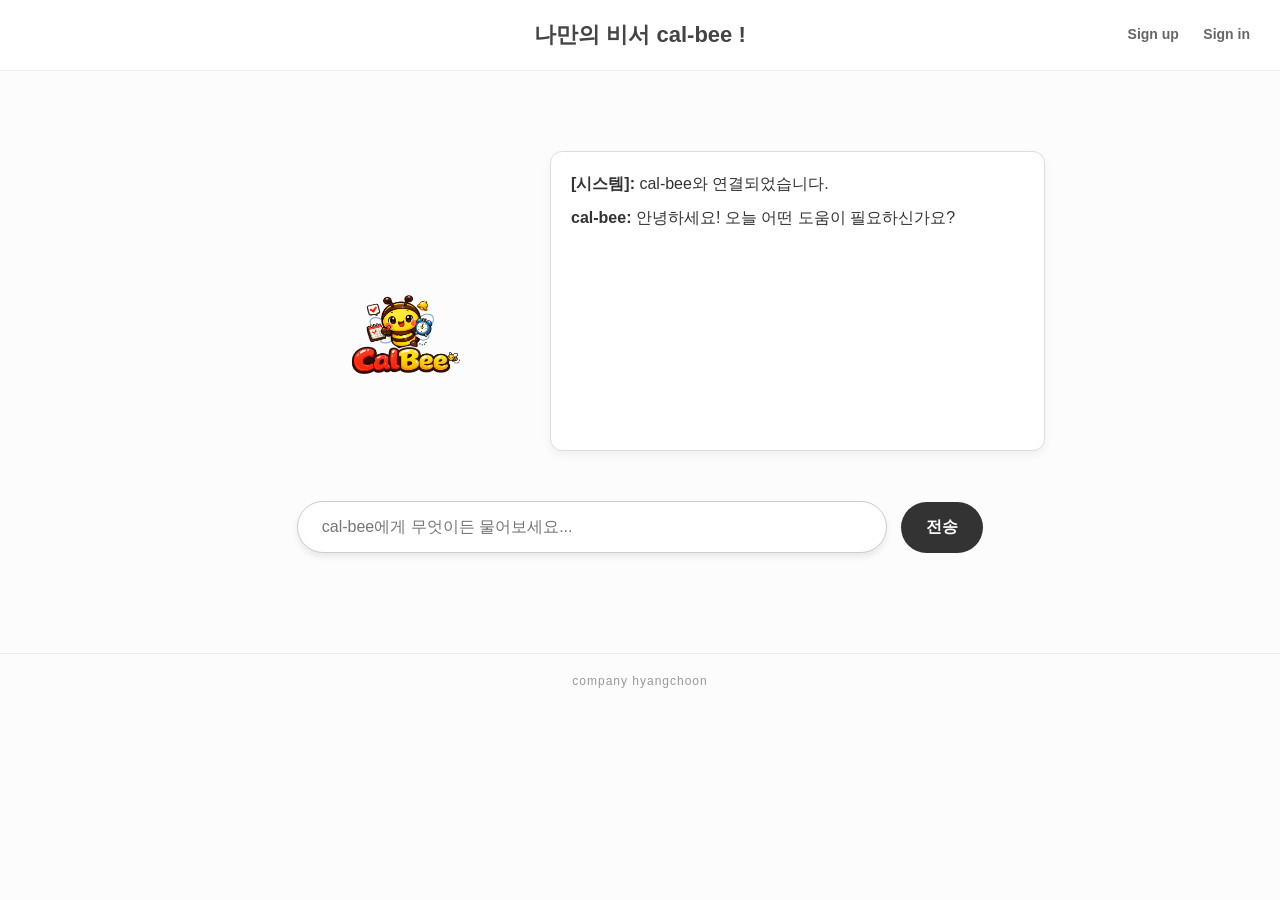
==== front/index.html @ 5ac11e1f "flask 적용하고 html과 server.py 파일 작성완료" ====
<!DOCTYPE html>
<html lang="ko">
<head>
    <meta charset="UTF-8">
    <meta name="viewport" content="width=device-width, initial-scale=1.0">
    <title>나만의 비서 cal-bee</title>
    <link rel="stylesheet" href="style.css">
</head>
<body>

    <!-- 헤더 -->
    <header>
        <h1>나만의 비서 cal-bee !</h1>
        <div class="nav-menu">
            <a href="#">Sign up</a>
            <a href="#">Sign in</a>
        </div>
    </header>

    <!-- 메인 -->
    <main>
        <!-- 로고와 대화 로그 영역 -->
        <div class="content-wrapper clearfix">
            <div class="logo-section">
                <img src="/src/calbee-logo2.png">
            </div>
            <div class="chat-log-section">
                <div class="chat-box">
                    <p><strong>[시스템]:</strong> cal-bee와 연결되었습니다.</p>
                    <p><strong>cal-bee:</strong> 안녕하세요! 오늘 어떤 도움이 필요하신가요?</p>
                    <!-- 추후 사용자와의 대화 내용이 스크립트를 통해 이곳에 추가됩니다 -->
                </div>
            </div>
        </div>

        <!-- 하단 채팅/검색 입력 영역 -->
        <div class="search-input-section">
            <input type="text" placeholder="cal-bee에게 무엇이든 물어보세요..." autocomplete="off">
            <button type="button">전송</button>
        </div>
    </main>

    <!-- 푸터 -->
    <footer>
        <p>company hyangchoon</p>
    </footer>

</body>
</html>
---- front/style.css ----
/* 기본 여백 초기화 및 폰트 설정 */
body {
    font-family: '맑은 고딕', 'Malgun Gothic', sans-serif;
    margin: 0;
    padding: 0;
    background-color: #fcfcfc;
    color: #333;
}

/* 헤더 영역 */
header {
    position: relative;
    background-color: #ffffff;
    padding: 20px;
    border-bottom: 1px solid #eaeaea;
    text-align: center;
}

header h1 {
    margin: 0;
    font-size: 22px;
    color: #444;
}

/* 우측 사이드 네비게이션 (절대 위치로 우측 정렬) */
.nav-menu {
    position: absolute;
    top: 50%;
    right: 30px;
    margin-top: -10px; /* 세로 중앙 정렬을 위한 보정 */
}

.nav-menu a {
    text-decoration: none;
    color: #666;
    margin-left: 20px;
    font-size: 14px;
    font-weight: bold;
}

.nav-menu a:hover {
    color: #ffb700;
}

/* 메인 콘텐츠 영역 */
main {
    max-width: 900px;
    margin: 80px auto;
    padding: 0 20px;
}

/* 로고와 채팅 로그를 담는 래퍼 */
.content-wrapper {
    width: 100%;
    margin-bottom: 50px;
}

/* 중앙 기준 살짝 좌측의 로고 영역 (float 사용) */
.logo-section {
    float: left;
    width: 40%; /* 왼쪽 40% 차지 */
    text-align: right; /* 이미지가 채팅창 쪽(우측)으로 붙도록 설정 */
    padding-right: 5%;
    box-sizing: border-box;
}

.logo-section img {
    /* 1. 이미지 크기 키우기 */
    width: 200px; /* 원하는 크기만큼 픽셀(px) 숫자를 늘리거나 줄여보세요 (예: 250px) */
    max-width: 100%; 
    height: auto;
    
    /* 2. 이미지를 하단으로 내리기 */
    margin-top: 130px; /* 채팅박스 높이(300px)를 고려해 아래로 쑥 밀어냅니다. 
                          이미지 크기를 바꿨다면 이 여백 숫자도 조절해서 높낮이를 맞춰주세요. */
}


/* 우측의 채팅 로그 박스 영역 (float 사용) */
.chat-log-section {
    float: left;
    width: 55%; /* 오른쪽 55% 차지 */
    box-sizing: border-box;
}

.chat-box {
    width: 100%;
    height: 300px;
    background-color: #ffffff;
    border: 1px solid #ddd;
    border-radius: 12px;
    padding: 20px;
    box-sizing: border-box;
    box-shadow: 0 4px 10px rgba(0,0,0,0.05);
    overflow-y: auto;

}


.chat-box p {
    margin: 0 0 10px 0;
    line-height: 1.5;
}

/* float 해제를 위한 clearfix */
.clearfix::after {
    content: "";
    display: block;
    clear: both;
}

/* 하단 중앙 검색엔진 스타일의 채팅 입력 블럭 */
.search-input-section {
    text-align: center;
    clear: both; /* 위쪽 float 요소들의 영향을 받지 않도록 함 */
}

.search-input-section input[type="text"] {
    width: 60%;
    padding: 16px 24px;
    font-size: 16px;
    border: 1px solid #ccc;
    border-radius: 30px; /* 둥근 검색창 디자인 */
    box-shadow: 0 4px 6px rgba(0,0,0,0.08);
    outline: none;
    transition: border-color 0.3s;
}

.search-input-section input[type="text"]:focus {
    border-color: #ffb700;
}

.search-input-section button {
    padding: 15px 25px;
    font-size: 16px;
    background-color: #333;
    color: white;
    border: none;
    border-radius: 30px;
    margin-left: 10px;
    cursor: pointer;
    font-weight: bold;
}

.search-input-section button:hover {
    background-color: #555;
}

/* 푸터 영역 */
footer {
    text-align: center;
    margin-top: 100px;
    padding: 20px;
    border-top: 1px solid #eaeaea;
}

footer p {
    margin: 0;
    font-size: 12px;
    color: #999;
    letter-spacing: 1px;
}
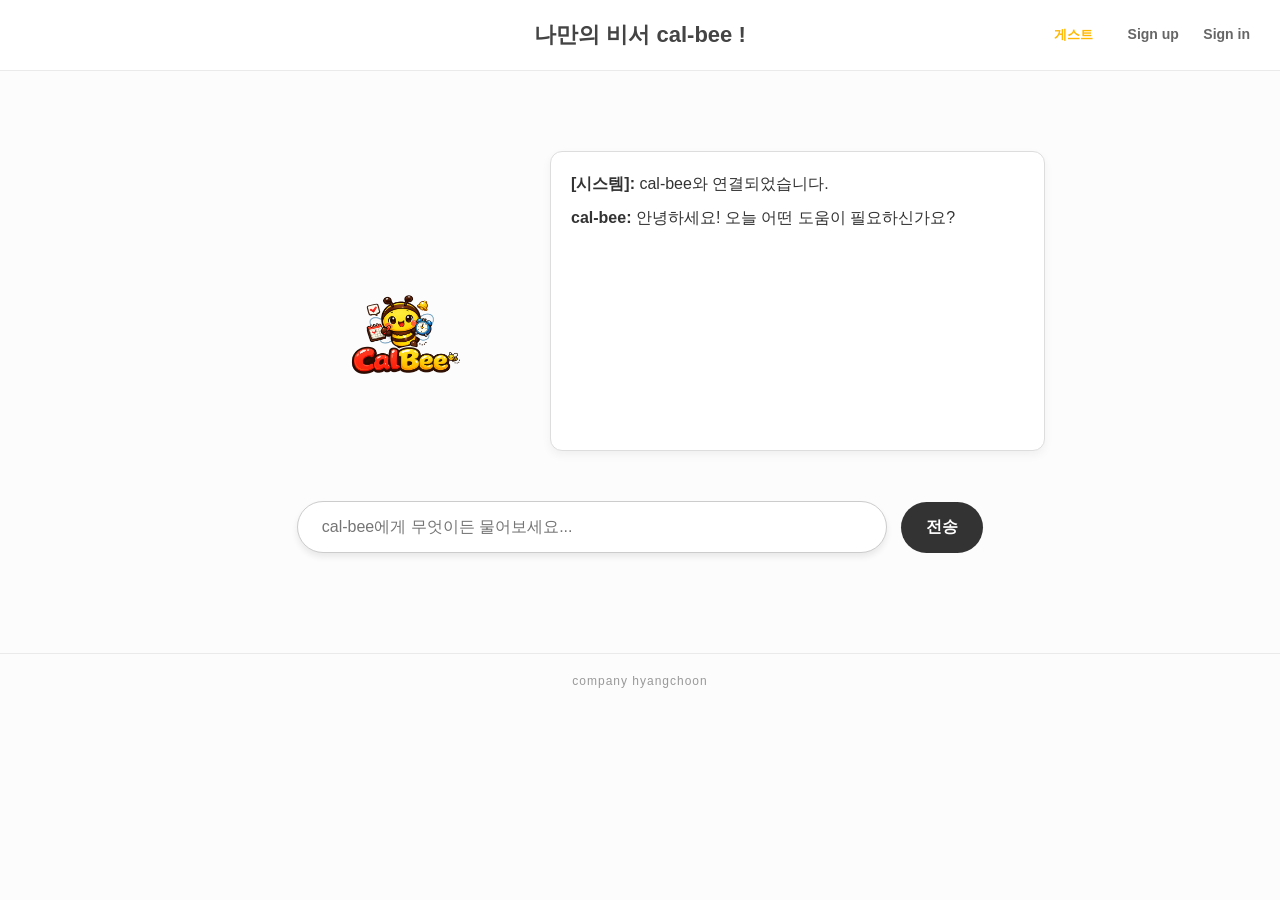
==== commit b3a3154f: "mvc 패턴 적용하여 server 파일과 app 파일 분리함" ====
--- a/front/index.html
+++ b/front/index.html
@@ -8,12 +8,28 @@
 </head>
 <body>
 
+    <!-- 로그인/회원가입 모달 -->
+    <div id="modal-overlay" class="modal-overlay hidden">
+        <div class="modal">
+            <h2 id="modal-title">로그인</h2>
+            <input type="text" id="modal-id" placeholder="아이디">
+            <input type="password" id="modal-pw" placeholder="비밀번호">
+            <p id="modal-message"></p>
+            <div class="modal-buttons">
+                <button id="modal-submit">확인</button>
+                <button id="modal-close">취소</button>
+            </div>
+        </div>
+    </div>
+
     <!-- 헤더 -->
     <header>
         <h1>나만의 비서 cal-bee !</h1>
         <div class="nav-menu">
-            <a href="#">Sign up</a>
-            <a href="#">Sign in</a>
+            <span id="user-status">게스트</span>
+            <a href="#" id="btn-signup">Sign up</a>
+            <a href="#" id="btn-signin">Sign in</a>
+            <a href="#" id="btn-logout" class="hidden">Logout</a>
         </div>
     </header>
 
@@ -25,18 +41,29 @@
                 <img src="/src/calbee-logo2.png">
             </div>
             <div class="chat-log-section">
-                <div class="chat-box">
+                <div class="chat-box" id="chat-box">
                     <p><strong>[시스템]:</strong> cal-bee와 연결되었습니다.</p>
                     <p><strong>cal-bee:</strong> 안녕하세요! 오늘 어떤 도움이 필요하신가요?</p>
-                    <!-- 추후 사용자와의 대화 내용이 스크립트를 통해 이곳에 추가됩니다 -->
                 </div>
             </div>
         </div>
 
-        <!-- 하단 채팅/검색 입력 영역 -->
+        <!-- 일정 관리 영역 (로그인 후 표시) -->
+        <div id="schedule-section" class="hidden">
+            <h3>📅 일정 관리</h3>
+            <div id="schedule-list"></div>
+            <div class="schedule-form">
+                <input type="text" id="scd-title" placeholder="일정 제목">
+                <input type="date" id="scd-date">
+                <input type="text" id="scd-desc" placeholder="메모 (선택)">
+                <button id="btn-add-schedule">등록</button>
+            </div>
+        </div>
+
+        <!-- 하단 채팅 입력 영역 -->
         <div class="search-input-section">
-            <input type="text" placeholder="cal-bee에게 무엇이든 물어보세요..." autocomplete="off">
-            <button type="button">전송</button>
+            <input type="text" id="chat-input" placeholder="cal-bee에게 무엇이든 물어보세요..." autocomplete="off">
+            <button type="button" id="btn-send">전송</button>
         </div>
     </main>
 
@@ -45,5 +72,6 @@
         <p>company hyangchoon</p>
     </footer>
 
+    <script type="module" src="app.js"></script>
 </body>
-</html>+</html>
--- a/front/style.css
+++ b/front/style.css
@@ -160,4 +160,179 @@
     color: #999;
     letter-spacing: 1px;
 }
+
+/* 숨김 처리 */
+.hidden {
+    display: none !important;
+}
+
+/* 헤더 유저 상태 */
+#user-status {
+    font-size: 13px;
+    color: #ffb700;
+    font-weight: bold;
+    margin-right: 10px;
+}
+
+/* 모달 오버레이 */
+.modal-overlay {
+    position: fixed;
+    top: 0; left: 0;
+    width: 100%; height: 100%;
+    background: rgba(0, 0, 0, 0.4);
+    display: flex;
+    align-items: center;
+    justify-content: center;
+    z-index: 1000;
+}
+
+/* 모달 박스 */
+.modal {
+    background: #fff;
+    border-radius: 12px;
+    padding: 40px;
+    width: 320px;
+    box-shadow: 0 8px 30px rgba(0,0,0,0.15);
+    display: flex;
+    flex-direction: column;
+    gap: 12px;
+}
+
+.modal h2 {
+    margin: 0 0 8px 0;
+    font-size: 20px;
+    color: #333;
+}
+
+.modal input {
+    padding: 12px 16px;
+    border: 1px solid #ddd;
+    border-radius: 8px;
+    font-size: 14px;
+    outline: none;
+}
+
+.modal input:focus {
+    border-color: #ffb700;
+}
+
+.modal-buttons {
+    display: flex;
+    gap: 10px;
+}
+
+.modal-buttons button {
+    flex: 1;
+    padding: 12px;
+    border: none;
+    border-radius: 8px;
+    font-size: 14px;
+    font-weight: bold;
+    cursor: pointer;
+}
+
+#modal-submit {
+    background-color: #333;
+    color: white;
+}
+
+#modal-submit:hover {
+    background-color: #555;
+}
+
+#modal-close {
+    background-color: #eee;
+    color: #555;
+}
+
+#modal-close:hover {
+    background-color: #ddd;
+}
+
+#modal-message {
+    font-size: 13px;
+    margin: 0;
+    min-height: 18px;
+}
+
+/* 일정 관리 영역 */
+#schedule-section {
+    max-width: 900px;
+    margin: 0 auto 40px auto;
+    padding: 0 20px;
+}
+
+#schedule-section h3 {
+    font-size: 16px;
+    color: #444;
+    margin-bottom: 12px;
+}
+
+.schedule-item {
+    display: flex;
+    justify-content: space-between;
+    align-items: center;
+    padding: 10px 16px;
+    background: #fff;
+    border: 1px solid #eee;
+    border-radius: 8px;
+    margin-bottom: 8px;
+    font-size: 14px;
+}
+
+.schedule-item button {
+    padding: 4px 12px;
+    background-color: #ff6b6b;
+    color: white;
+    border: none;
+    border-radius: 6px;
+    cursor: pointer;
+    font-size: 12px;
+}
+
+.schedule-item button:hover {
+    background-color: #e05555;
+}
+
+.schedule-form {
+    display: flex;
+    gap: 8px;
+    flex-wrap: wrap;
+    margin-top: 12px;
+}
+
+.schedule-form input {
+    padding: 10px 14px;
+    border: 1px solid #ddd;
+    border-radius: 8px;
+    font-size: 14px;
+    outline: none;
+    flex: 1;
+    min-width: 120px;
+}
+
+.schedule-form input:focus {
+    border-color: #ffb700;
+}
+
+.schedule-form button {
+    padding: 10px 20px;
+    background-color: #333;
+    color: white;
+    border: none;
+    border-radius: 8px;
+    font-size: 14px;
+    font-weight: bold;
+    cursor: pointer;
+}
+
+.schedule-form button:hover {
+    background-color: #555;
+}
+
+.no-schedule {
+    font-size: 14px;
+    color: #aaa;
+    padding: 10px 0;
+}
     
